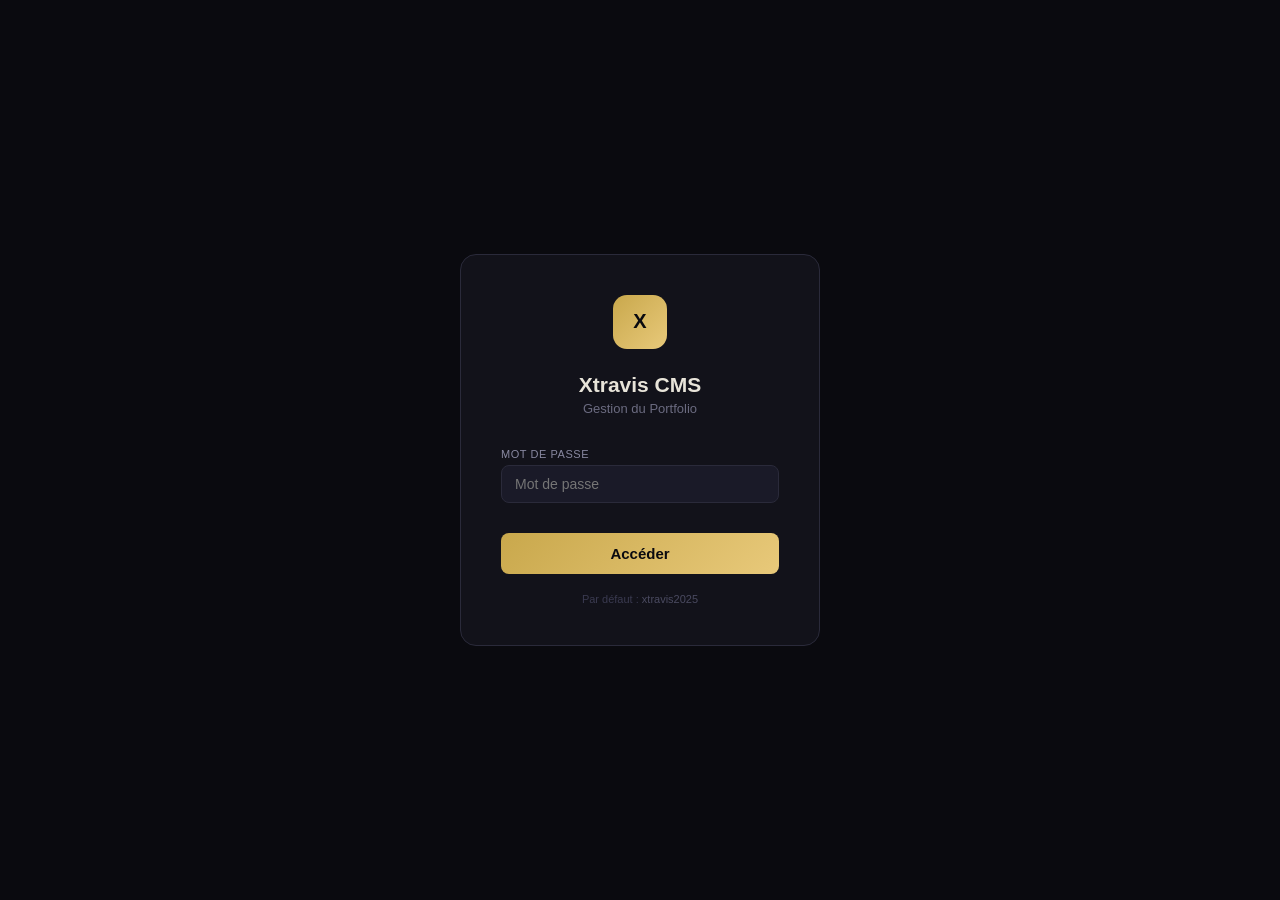
==== xtravis_cms_v3.html @ 4b0506ab "Add files via upload" ====
<!DOCTYPE html>
<html>
<head>
<meta charset="UTF-8">
<style>
*{box-sizing:border-box;margin:0;padding:0}
body{font-family:'Segoe UI',sans-serif;background:#0a0a0f;color:#e8e4d9;min-height:100vh}
#auth{display:flex;flex-direction:column;align-items:center;justify-content:center;min-height:100vh;padding:2rem}
.auth-card{background:#12121a;border:1px solid #2a2a3a;border-radius:16px;padding:2.5rem;width:100%;max-width:360px}
.logo-b{width:54px;height:54px;background:linear-gradient(135deg,#c9a84c,#e8c97a);border-radius:14px;display:flex;align-items:center;justify-content:center;font-weight:700;font-size:20px;color:#0a0a0f;margin:0 auto 1.5rem}
.a-title{font-size:21px;font-weight:600;text-align:center;margin-bottom:4px}
.a-sub{font-size:13px;color:#6b6b80;text-align:center;margin-bottom:2rem}
.lbl{font-size:11px;color:#8888a0;margin-bottom:5px;text-transform:uppercase;letter-spacing:.05em}
.fi{width:100%;background:#1a1a28;border:1px solid #2a2a3a;border-radius:8px;padding:10px 13px;color:#e8e4d9;font-size:14px;outline:none;transition:border-color .2s;font-family:inherit}
.fi:focus{border-color:#c9a84c}
.btn-g{width:100%;background:linear-gradient(135deg,#c9a84c,#e8c97a);color:#0a0a0f;border:none;border-radius:8px;padding:12px;font-size:15px;font-weight:600;cursor:pointer;margin-top:1rem;transition:opacity .2s;font-family:inherit}
.btn-g:hover{opacity:.9}
.a-err{color:#e2574c;font-size:12px;text-align:center;margin-top:.6rem;display:none}
.hint{font-size:11px;color:#3a3a50;text-align:center;margin-top:1.2rem}

#app{display:none}
.sidebar{position:fixed;left:0;top:0;width:210px;height:100vh;background:#0e0e18;border-right:1px solid #1e1e2e;padding:1.2rem .9rem;display:flex;flex-direction:column;gap:3px;z-index:10}
.s-logo{display:flex;align-items:center;gap:9px;padding:0 .4rem 1.1rem;border-bottom:1px solid #1e1e2e;margin-bottom:.6rem}
.s-badge{width:34px;height:34px;background:linear-gradient(135deg,#c9a84c,#e8c97a);border-radius:8px;display:flex;align-items:center;justify-content:center;font-weight:700;font-size:13px;color:#0a0a0f;flex-shrink:0}
.s-name{font-size:12px;font-weight:600;color:#e8e4d9;line-height:1.2}
.s-role{font-size:10px;color:#6b6b80}
.nav-i{display:flex;align-items:center;gap:9px;padding:8px 11px;border-radius:7px;cursor:pointer;font-size:12px;color:#8888a0;transition:all .15s}
.nav-i:hover{background:#1a1a28;color:#e8e4d9}
.nav-i.active{background:rgba(201,168,76,.12);color:#c9a84c}
.s-bot{margin-top:auto}
.logout{display:flex;align-items:center;gap:8px;padding:8px 11px;border-radius:7px;cursor:pointer;font-size:12px;color:#6b6b80;transition:all .15s}
.logout:hover{color:#e2574c;background:rgba(226,87,76,.08)}

.main{margin-left:210px;padding:1.75rem;min-height:100vh}
.page{display:none}.page.active{display:block}
.ph{display:flex;align-items:center;justify-content:space-between;margin-bottom:1.75rem}
.pt{font-size:21px;font-weight:600;color:#e8e4d9}
.ps{font-size:12px;color:#6b6b80;margin-top:2px}

.stats-row{display:grid;grid-template-columns:repeat(3,1fr);gap:.9rem;margin-bottom:1.75rem}
.sc{background:#12121a;border:1px solid #1e1e2e;border-radius:11px;padding:1.1rem}
.sc-l{font-size:10px;color:#6b6b80;text-transform:uppercase;letter-spacing:.06em;margin-bottom:5px}
.sc-v{font-size:26px;font-weight:600;color:#c9a84c}
.recent-card{background:#12121a;border:1px solid #1e1e2e;border-radius:11px;padding:1.25rem}
.rc-t{font-size:14px;font-weight:500;color:#e8e4d9;margin-bottom:.9rem}
.ri{display:flex;align-items:center;gap:10px;padding:8px 0;border-bottom:1px solid #1a1a28}
.ri:last-child{border-bottom:none}
.ri-thumb{width:40px;height:40px;border-radius:7px;background:#1a1a28;overflow:hidden;flex-shrink:0;display:flex;align-items:center;justify-content:center;font-size:18px}
.ri-thumb img{width:100%;height:100%;object-fit:cover}
.ri-name{font-size:12px;font-weight:500;color:#e8e4d9;white-space:nowrap;overflow:hidden;text-overflow:ellipsis;max-width:130px}
.ri-cat{font-size:10px;color:#6b6b80}

.pg{display:grid;grid-template-columns:repeat(auto-fill,minmax(180px,1fr));gap:.9rem}
.pc{background:#12121a;border:1px solid #1e1e2e;border-radius:11px;overflow:hidden;transition:border-color .2s}
.pc:hover{border-color:#3a3a50}
.pc-thumb{width:100%;height:120px;background:#1a1a28;display:flex;align-items:center;justify-content:center;font-size:28px;color:#2a2a3a;overflow:hidden}
.pc-thumb img{width:100%;height:100%;object-fit:cover}
.pc-body{padding:.65rem}
.pc-cat{font-size:9px;text-transform:uppercase;letter-spacing:.06em;color:#c9a84c;margin-bottom:3px}
.pc-name{font-size:12px;font-weight:500;color:#e8e4d9;white-space:nowrap;overflow:hidden;text-overflow:ellipsis;margin-bottom:5px}
.pc-acts{display:flex;gap:5px}
.bs{padding:4px 9px;border-radius:5px;font-size:10px;font-weight:500;cursor:pointer;border:none;font-family:inherit;transition:all .15s}
.be{background:#1e2a40;color:#6ab0f5}.be:hover{background:#243050}
.bd{background:#2a1a1a;color:#e2574c}.bd:hover{background:#3a2020}
.empty{text-align:center;padding:3.5rem 2rem;color:#4a4a60;grid-column:1/-1}

.form-card{background:#12121a;border:1px solid #1e1e2e;border-radius:15px;padding:1.5rem;max-width:580px}
.type-tog{display:flex;gap:5px;margin-bottom:1.1rem}
.tb{flex:1;padding:7px;border-radius:7px;border:1px solid #2a2a3a;background:transparent;color:#6b6b80;font-size:12px;cursor:pointer;transition:all .15s;font-family:inherit}
.tb.active{background:rgba(201,168,76,.12);border-color:#c9a84c;color:#c9a84c}
.fg{margin-bottom:.9rem}
.fl{font-size:11px;color:#8888a0;margin-bottom:5px;display:block;text-transform:uppercase;letter-spacing:.04em}
.fh{font-size:10px;color:#4a4a60;margin-top:3px}
.fta{resize:vertical;min-height:70px}

/* DRAG & DROP ZONE */
.drop-zone{width:100%;min-height:130px;border:2px dashed #2a2a3a;border-radius:10px;display:flex;flex-direction:column;align-items:center;justify-content:center;gap:8px;cursor:pointer;transition:all .25s;padding:1rem;background:#0e0e18;position:relative}
.drop-zone:hover,.drop-zone.drag-over{border-color:#c9a84c;background:rgba(201,168,76,.04)}
.drop-zone .dz-icon{font-size:28px;color:#3a3a50;transition:color .25s}
.drop-zone:hover .dz-icon,.drop-zone.drag-over .dz-icon{color:#c9a84c}
.drop-zone .dz-text{font-size:12px;color:#6b6b80;text-align:center;line-height:1.5}
.drop-zone .dz-sub{font-size:10px;color:#3a3a50}
.drop-zone input[type=file]{position:absolute;inset:0;opacity:0;cursor:pointer;width:100%;height:100%}
.preview-wrap{position:relative;margin-top:.6rem;width:100%}
.preview-wrap img{width:100%;max-height:180px;object-fit:cover;border-radius:8px;border:1px solid #2a2a3a;display:block}
.preview-wrap .clear-img{position:absolute;top:6px;right:6px;background:rgba(0,0,0,.7);border:1px solid rgba(255,255,255,.2);border-radius:50%;width:26px;height:26px;display:flex;align-items:center;justify-content:center;cursor:pointer;font-size:14px;color:#fff;transition:background .2s}
.preview-wrap .clear-img:hover{background:rgba(226,87,76,.8)}
.or-divider{display:flex;align-items:center;gap:8px;margin:.5rem 0;font-size:10px;color:#3a3a50;text-transform:uppercase;letter-spacing:.06em}
.or-divider::before,.or-divider::after{content:'';flex:1;height:1px;background:#1e1e2e}

.btn-p{background:linear-gradient(135deg,#c9a84c,#e8c97a);color:#0a0a0f;border:none;border-radius:7px;padding:9px 18px;font-size:13px;font-weight:600;cursor:pointer;margin-top:.4rem;transition:opacity .2s;font-family:inherit}
.btn-p:hover{opacity:.9}
.btn-s{background:transparent;border:1px solid #2a2a3a;color:#8888a0;border-radius:7px;padding:9px 14px;font-size:13px;cursor:pointer;margin-top:.4rem;margin-right:7px;transition:all .15s;font-family:inherit}
.btn-s:hover{border-color:#3a3a50;color:#e8e4d9}

.export-card{background:#12121a;border:1px solid #1e1e2e;border-radius:11px;padding:1.25rem;margin-bottom:1rem}
.et{font-size:14px;font-weight:500;color:#e8e4d9;margin-bottom:.65rem}
.code-b{background:#0a0a0f;border:1px solid #1e1e2e;border-radius:7px;padding:.9rem;font-family:'Courier New',monospace;font-size:11px;color:#a8c8a8;max-height:240px;overflow-y:auto;white-space:pre;line-height:1.55}
.copy-b{background:#1a1a28;border:1px solid #2a2a3a;color:#8888a0;border-radius:5px;padding:5px 12px;font-size:11px;cursor:pointer;margin-top:8px;transition:all .15s;font-family:inherit}
.copy-b:hover{border-color:#c9a84c;color:#c9a84c}
.info-b{background:rgba(201,168,76,.06);border:1px solid rgba(201,168,76,.2);border-radius:9px;padding:.9rem 1.1rem;font-size:12px;color:#c9a84c;line-height:1.65;margin-bottom:1rem}
.info-b ol{padding-left:1.1rem}

.toast{position:fixed;bottom:1.5rem;right:1.5rem;background:#0e1a14;border:1.5px solid #5dcaa5;border-radius:10px;padding:12px 18px;font-size:13px;font-weight:500;color:#5dcaa5;display:none;z-index:9999;box-shadow:0 4px 24px rgba(0,0,0,.5);max-width:280px;line-height:1.4;transition:opacity .3s}
.toast.show{display:block}
.toast.toast-err{border-color:#e2574c;color:#e2574c;background:#1a0e0e}
.sel-f{background:#1a1a28;border:1px solid #2a2a3a;border-radius:7px;padding:7px 11px;color:#e8e4d9;font-size:12px;outline:none;cursor:pointer;font-family:inherit}
</style>
</head>
<body>

<div id="auth">
  <div class="auth-card">
    <div class="logo-b">X</div>
    <div class="a-title">Xtravis CMS</div>
    <div class="a-sub">Gestion du Portfolio</div>
    <div class="fg"><div class="lbl">Mot de passe</div>
      <input class="fi" type="password" id="pwd" placeholder="Mot de passe" />
    </div>
    <button class="btn-g" onclick="login()">Accéder</button>
    <div class="a-err" id="aerr">Mot de passe incorrect.</div>
    <div class="hint">Par défaut : <span style="color:#4a4a60">xtravis2025</span></div>
  </div>
</div>

<div id="app">
  <div class="sidebar">
    <div class="s-logo">
      <div class="s-badge">X</div>
      <div><div class="s-name">TEKO A. Raoul</div><div class="s-role">Graphic & Motion</div></div>
    </div>
    <div class="nav-i active" onclick="goPage('dashboard',this)">📊 Tableau de bord</div>
    <div class="nav-i" onclick="goPage('projects',this)">🖼️ Mes Travaux</div>
    <div class="nav-i" onclick="goPage('add',this)">➕ Ajouter</div>
    <div class="nav-i" onclick="goPage('export',this)">📤 Exporter HTML</div>
    <div class="s-bot">
      <div class="nav-i" onclick="openLink('https://emarketarea-art.github.io/Designerportofolio/')">🌐 Voir le site</div>
      <div class="logout" onclick="logout()">🚪 Déconnexion</div>
    </div>
  </div>

  <div class="main">
    <!-- DASHBOARD -->
    <div id="page-dashboard" class="page active">
      <div class="ph"><div><div class="pt">Tableau de bord</div><div class="ps">Bienvenue dans votre espace</div></div></div>
      <div class="stats-row">
        <div class="sc"><div class="sc-l">Total</div><div class="sc-v" id="st-tot">0</div></div>
        <div class="sc"><div class="sc-l">Branding</div><div class="sc-v" id="st-br">0</div></div>
        <div class="sc"><div class="sc-l">Motion</div><div class="sc-v" id="st-mo">0</div></div>
      </div>
      <div class="recent-card">
        <div class="rc-t">Derniers ajouts</div>
        <div id="recent-list"></div>
      </div>
    </div>

    <!-- PROJECTS -->
    <div id="page-projects" class="page">
      <div class="ph">
        <div><div class="pt">Mes Travaux</div><div class="ps">Gérez votre portfolio</div></div>
        <div style="display:flex;gap:7px;align-items:center">
          <select id="fcat" onchange="renderProjects()" class="sel-f">
            <option value="">Tout</option>
            <option value="branding">Branding</option>
            <option value="motion">Motion Design</option>
          </select>
          <button class="btn-p" style="margin:0;padding:7px 12px;font-size:12px" onclick="goPage('add',null)">+ Ajouter</button>
        </div>
      </div>
      <div id="proj-grid" class="pg"></div>
    </div>

    <!-- ADD/EDIT -->
    <div id="page-add" class="page">
      <div class="ph"><div><div class="pt" id="form-title">Ajouter un travail</div><div class="ps">Photos, affiches, animations, vidéos</div></div></div>
      <div class="form-card">
        <div class="type-tog">
          <button class="tb active" onclick="setType('photo',this)">🖼️ Photo / Affiche</button>
          <button class="tb" onclick="setType('video',this)">🎬 Vidéo / Motion</button>
        </div>
        <input type="hidden" id="edit-id">
        <input type="hidden" id="ptype" value="photo">

        <div class="fg"><label class="fl">Titre *</label><input class="fi" id="ptitle" placeholder="Ex: AFRO NIGHT Berlin"></div>
        <div style="display:grid;grid-template-columns:1fr 1fr;gap:.8rem">
          <div class="fg"><label class="fl">Catégorie</label>
            <select class="fi" id="pcat" style="cursor:pointer">
              <option value="branding">Branding</option>
              <option value="motion">Motion Design</option>
            </select>
          </div>
          <div class="fg"><label class="fl">Client</label><input class="fi" id="pclient" placeholder="Ex: Club Berlin"></div>
        </div>
        <div class="fg"><label class="fl">Description</label><textarea class="fi fta" id="pdesc" placeholder="Décrivez ce projet..."></textarea></div>

        <!-- IMAGE DRAG & DROP -->
        <div id="img-section">
          <label class="fl">Image du projet *</label>
          <div class="drop-zone" id="drop-zone" ondrop="handleDrop(event)" ondragover="handleDragOver(event)" ondragleave="handleDragLeave(event)">
            <input type="file" id="file-input" accept="image/*" onchange="handleFileInput(event)">
            <div class="dz-icon">⬆</div>
            <div class="dz-text">Glissez votre image ici<br>ou cliquez pour choisir</div>
            <div class="dz-sub">JPG, PNG, WEBP — max 4 Mo</div>
          </div>
          <div class="preview-wrap" id="preview-wrap" style="display:none">
            <img id="img-preview" src="" alt="Aperçu">
            <div class="clear-img" onclick="clearImage()" title="Supprimer">✕</div>
          </div>
          <div class="or-divider">ou par URL</div>
          <div class="fg" style="margin-bottom:0">
            <input class="fi" id="pimg-url" placeholder="https://..." oninput="handleUrlInput()">
            <div class="fh">Lien direct vers l'image (GitHub, Imgur...)</div>
          </div>
        </div>

        <!-- VIDEO -->
        <div id="video-section" style="display:none">
          <div class="fg"><label class="fl">URL Vimeo/YouTube embed *</label>
            <input class="fi" id="pvideo" placeholder="https://player.vimeo.com/video/XXXXXXX">
            <div class="fh">Lien embed de la vidéo</div>
          </div>
          <label class="fl" style="margin-top:.8rem">Miniature (image de couverture)</label>
          <div class="drop-zone" id="drop-zone-2" ondrop="handleDrop2(event)" ondragover="handleDragOver(event)" ondragleave="handleDragLeave(event)">
            <input type="file" id="file-input-2" accept="image/*" onchange="handleFileInput2(event)">
            <div class="dz-icon">⬆</div>
            <div class="dz-text">Glissez la miniature<br>ou cliquez pour choisir</div>
            <div class="dz-sub">Image affichée avant lecture</div>
          </div>
          <div class="preview-wrap" id="preview-wrap-2" style="display:none">
            <img id="img-preview-2" src="" alt="Miniature">
            <div class="clear-img" onclick="clearImage2()" title="Supprimer">✕</div>
          </div>
        </div>

        <div style="margin-top:1rem">
          <button class="btn-s" onclick="cancelEdit()">Annuler</button>
          <button class="btn-p" onclick="saveProject()">💾 Sauvegarder</button>
        </div>
      </div>
    </div>

    <!-- EXPORT -->
    <div id="page-export" class="page">
      <div class="ph">
        <div><div class="pt">Exporter HTML</div><div class="ps">Code à coller dans index.html</div></div>
        <button class="btn-p" style="margin:0;padding:7px 14px;font-size:12px" onclick="refreshExport()">🔄 Actualiser</button>
      </div>
      <div class="info-b"><strong>Comment mettre à jour :</strong><ol style="margin-top:6px"><li>Copiez le code ci-dessous</li><li>Ouvrez <code style="background:rgba(0,0,0,.3);padding:1px 5px;border-radius:3px">index.html</code> sur GitHub</li><li>Remplacez la section <code style="background:rgba(0,0,0,.3);padding:1px 5px;border-radius:3px">&lt;div class="portfolio-gallery"&gt;</code></li><li>Sauvegardez — mise à jour en 1-2 min</li></ol></div>
      <div class="export-card">
        <div class="et">Code des items portfolio</div>
        <div class="code-b" id="export-code">Cliquez sur Actualiser</div>
        <button class="copy-b" onclick="copyCode()">📋 Copier</button>
      </div>
    </div>
  </div>
</div>

<div class="toast" id="toast"></div>

<script>
const PWD='xtravis2025';
let projects=[];
let imgData=''; // base64 ou URL pour image principale
let imgData2=''; // miniature vidéo

/* ── STORAGE : localStorage (compatible fichier HTML standalone) ── */
function load(){
  try{
    const raw=localStorage.getItem('xtravis-projects');
    if(raw) projects=JSON.parse(raw);
  }catch(e){projects=[];}
  updateStats();renderRecent();
}
function save(){
  try{
    localStorage.setItem('xtravis-projects',JSON.stringify(projects));
  }catch(e){
    showToast('⚠️ Erreur de sauvegarde locale');
    return false;
  }
  updateStats();renderRecent();
  return true;
}

/* ── LIEN EXTERNE (bouton "Voir le site") ── */
function openLink(url){ window.open(url,'_blank','noopener,noreferrer'); }

function login(){
  if(document.getElementById('pwd').value===PWD){
    document.getElementById('auth').style.display='none';
    document.getElementById('app').style.display='block';
    load();renderProjects();refreshExport();
  }else{document.getElementById('aerr').style.display='block';}
}
document.getElementById('pwd').addEventListener('keydown',e=>{if(e.key==='Enter')login();});
function logout(){document.getElementById('auth').style.display='flex';document.getElementById('app').style.display='none';document.getElementById('pwd').value='';}

function goPage(name,el){
  document.querySelectorAll('.page').forEach(p=>p.classList.remove('active'));
  document.querySelectorAll('.nav-i').forEach(n=>n.classList.remove('active'));
  document.getElementById('page-'+name).classList.add('active');
  if(el)el.classList.add('active');
  if(name==='projects')renderProjects();
  if(name==='dashboard'){updateStats();renderRecent();}
  if(name==='export')refreshExport();
  if(name==='add'&&!document.getElementById('edit-id').value)resetForm();
}

function updateStats(){
  document.getElementById('st-tot').textContent=projects.length;
  document.getElementById('st-br').textContent=projects.filter(p=>p.cat==='branding').length;
  document.getElementById('st-mo').textContent=projects.filter(p=>p.cat==='motion').length;
}

function renderRecent(){
  const el=document.getElementById('recent-list');
  const r=[...projects].reverse().slice(0,4);
  if(!r.length){el.innerHTML='<div style="color:#4a4a60;font-size:12px;padding:.8rem 0">Aucun projet. <span style="color:#c9a84c;cursor:pointer" onclick="goPage(\'add\',null)">Ajouter →</span></div>';return;}
  el.innerHTML=r.map(p=>`<div class="ri"><div class="ri-thumb">${p.img?`<img src="${p.img}">`:(p.type==='video'?'🎬':'🖼️')}</div><div style="flex:1;min-width:0"><div class="ri-name">${p.title}</div><div class="ri-cat">${catL(p.cat)}</div></div></div>`).join('');
}

function catL(c){return{branding:'Branding',motion:'Motion Design'}[c]||c;}

function renderProjects(){
  const grid=document.getElementById('proj-grid');
  const f=document.getElementById('fcat').value;
  const list=f?projects.filter(p=>p.cat===f):projects;
  if(!list.length){grid.innerHTML=`<div class="empty"><div style="font-size:40px;margin-bottom:.8rem">${f?'🔍':'🎨'}</div><div style="font-size:13px">Aucun projet${f?' dans cette catégorie':' encore'}</div></div>`;return;}
  grid.innerHTML=list.map(p=>`<div class="pc"><div class="pc-thumb">${p.img?`<img src="${p.img}" alt="${p.title}" onerror="this.style.display='none'">`:(p.type==='video'?'🎬':'🖼️')}</div><div class="pc-body"><div class="pc-cat">${catL(p.cat)}</div><div class="pc-name" title="${p.title}">${p.title}</div><div class="pc-acts"><button class="bs be" onclick="editP('${p.id}')">✏️ Modifier</button><button class="bs bd" onclick="delP('${p.id}')">🗑️</button></div></div></div>`).join('');
}

function setType(t,btn){
  document.getElementById('ptype').value=t;
  document.querySelectorAll('.tb').forEach(b=>b.classList.remove('active'));
  btn.classList.add('active');
  document.getElementById('img-section').style.display=t==='photo'?'block':'none';
  document.getElementById('video-section').style.display=t==='video'?'block':'none';
}

/* DRAG & DROP HANDLERS */
function handleDragOver(e){e.preventDefault();e.currentTarget.classList.add('drag-over');}
function handleDragLeave(e){e.currentTarget.classList.remove('drag-over');}

function handleDrop(e){
  e.preventDefault();
  document.getElementById('drop-zone').classList.remove('drag-over');
  const file=e.dataTransfer.files[0];
  if(file&&file.type.startsWith('image/'))readFile(file,1);
}
function handleFileInput(e){const f=e.target.files[0];if(f)readFile(f,1);}
function handleDrop2(e){
  e.preventDefault();
  document.getElementById('drop-zone-2').classList.remove('drag-over');
  const file=e.dataTransfer.files[0];
  if(file&&file.type.startsWith('image/'))readFile(file,2);
}
function handleFileInput2(e){const f=e.target.files[0];if(f)readFile(f,2);}

function readFile(file,slot){
  if(file.size>4*1024*1024){showToast('⚠️ Image trop lourde (max 4 Mo)');return;}
  const reader=new FileReader();
  reader.onload=e=>{
    const data=e.target.result;
    if(slot===1){
      imgData=data;
      document.getElementById('img-preview').src=data;
      document.getElementById('preview-wrap').style.display='block';
      document.getElementById('drop-zone').style.display='none';
      document.getElementById('pimg-url').value='';
    }else{
      imgData2=data;
      document.getElementById('img-preview-2').src=data;
      document.getElementById('preview-wrap-2').style.display='block';
      document.getElementById('drop-zone-2').style.display='none';
    }
  };
  reader.readAsDataURL(file);
}

function handleUrlInput(){
  const url=document.getElementById('pimg-url').value.trim();
  if(url.startsWith('http')){
    imgData=url;
    document.getElementById('img-preview').src=url;
    document.getElementById('preview-wrap').style.display='block';
    document.getElementById('drop-zone').style.display='none';
  }
}

function clearImage(){
  imgData='';
  document.getElementById('img-preview').src='';
  document.getElementById('preview-wrap').style.display='none';
  document.getElementById('drop-zone').style.display='flex';
  document.getElementById('pimg-url').value='';
  document.getElementById('file-input').value='';
}
function clearImage2(){
  imgData2='';
  document.getElementById('img-preview-2').src='';
  document.getElementById('preview-wrap-2').style.display='none';
  document.getElementById('drop-zone-2').style.display='flex';
  document.getElementById('file-input-2').value='';
}

function resetForm(){
  document.getElementById('edit-id').value='';
  document.getElementById('ptitle').value='';
  document.getElementById('pdesc').value='';
  document.getElementById('pcat').value='branding';
  document.getElementById('pclient').value='';
  document.getElementById('pvideo').value='';
  document.getElementById('pimg-url').value='';
  document.getElementById('form-title').textContent='Ajouter un travail';
  imgData='';imgData2='';
  clearImage();clearImage2();
  setType('photo',document.querySelectorAll('.tb')[0]);
}

function cancelEdit(){resetForm();goPage('projects',null);}

function editP(id){
  const p=projects.find(x=>x.id===id);if(!p)return;
  document.getElementById('edit-id').value=id;
  document.getElementById('ptitle').value=p.title;
  document.getElementById('pdesc').value=p.desc||'';
  document.getElementById('pcat').value=p.cat;
  document.getElementById('pclient').value=p.client||'';
  document.getElementById('pvideo').value=p.video||'';
  document.getElementById('form-title').textContent='Modifier le projet';
  imgData=p.img||'';imgData2=p.thumb||'';
  const tbs=document.querySelectorAll('.tb');
  setType(p.type||'photo',p.type==='video'?tbs[1]:tbs[0]);
  if(imgData){
    document.getElementById('img-preview').src=imgData;
    document.getElementById('preview-wrap').style.display='block';
    document.getElementById('drop-zone').style.display='none';
  }
  if(imgData2){
    document.getElementById('img-preview-2').src=imgData2;
    document.getElementById('preview-wrap-2').style.display='block';
    document.getElementById('drop-zone-2').style.display='none';
  }
  goPage('add',null);
}

function saveProject(){
  const title=document.getElementById('ptitle').value.trim();
  const type=document.getElementById('ptype').value;
  if(!title){showToast('⚠️ Le titre est obligatoire');return;}
  const editId=document.getElementById('edit-id').value;
  const finalImg=type==='video'?imgData2:imgData;
  const isEdit=!!editId;
  const data={
    id:editId||Date.now().toString(),
    title,type,
    cat:document.getElementById('pcat').value,
    desc:document.getElementById('pdesc').value.trim(),
    client:document.getElementById('pclient').value.trim(),
    img:finalImg,
    video:type==='video'?document.getElementById('pvideo').value.trim():'',
    thumb:imgData2,
  };
  if(isEdit){const i=projects.findIndex(p=>p.id===editId);if(i!==-1)projects[i]=data;}
  else projects.push(data);
  const ok=save();
  if(ok!==false){
    showToast(isEdit?'✏️ Projet modifié avec succès !':'✅ Projet ajouté avec succès !', true);
    resetForm();goPage('projects',null);renderProjects();
  }
}

function delP(id){
  if(!confirm('Supprimer ce projet ?'))return;
  projects=projects.filter(p=>p.id!==id);
  save();renderProjects();showToast('🗑️ Supprimé');
}

function refreshExport(){
  document.getElementById('export-code').textContent=projects.length?projects.map(p=>{
    const cls=p.cat==='motion'?'portfolio-item motion':'portfolio-item branding';
    const imgSrc=p.img||p.thumb||'';
    if(p.type==='video')return`<div class="${cls}" data-video-src="${p.video}">\n  <img src="${imgSrc}" alt="${p.title}">\n  <div class="portfolio-overlay"><div class="overlay-inner">\n    <span class="overlay-cat">${catL(p.cat)}</span>\n    <div class="play-btn-circle"><i class="fas fa-play"></i></div>\n    <h3>${p.title}</h3>\n    <p>${p.desc||''}</p>\n  </div></div>\n</div>`;
    return`<div class="${cls}">\n  <img src="${imgSrc}" alt="${p.title}">\n  <div class="portfolio-overlay"><div class="overlay-inner">\n    <span class="overlay-cat">${catL(p.cat)}</span>\n    <h3>${p.title}</h3>\n    <p>${p.desc||''}</p>\n  </div></div>\n</div>`;
  }).join('\n\n'):'<!-- Aucun projet à exporter -->';
}

function copyCode(){
  navigator.clipboard.writeText(document.getElementById('export-code').textContent).then(()=>{
    const b=document.querySelector('.copy-b');b.textContent='✅ Copié !';
    setTimeout(()=>b.textContent='📋 Copier',2500);
  });
}

function showToast(m, success){
  const t=document.getElementById('toast');
  t.textContent=m;
  t.classList.remove('toast-err');
  if(!success && m.startsWith('⚠️')) t.classList.add('toast-err');
  t.classList.add('show');
  clearTimeout(t._timer);
  t._timer=setTimeout(()=>t.classList.remove('show'), success ? 3500 : 2800);
}
</script>
</body>
</html>
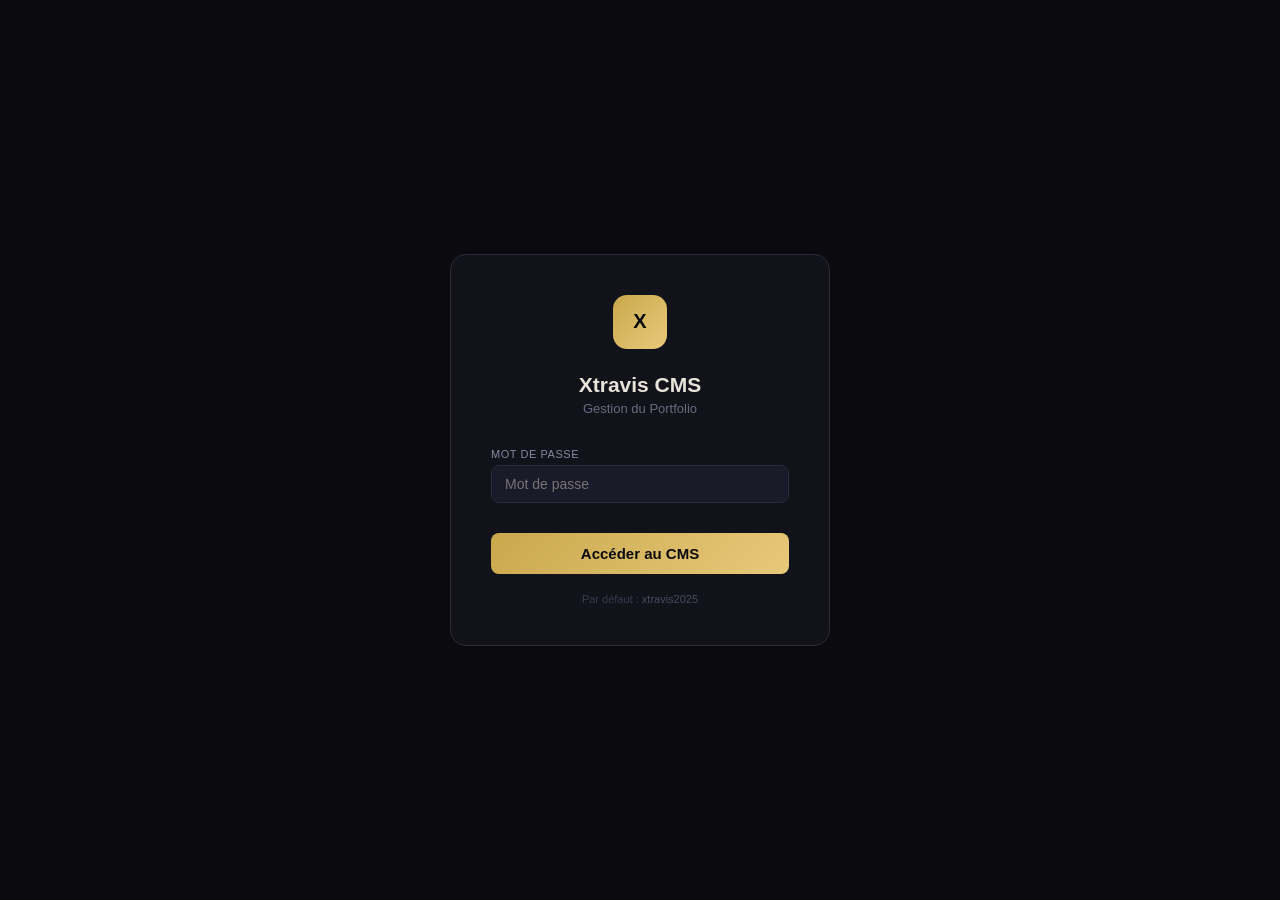
==== commit 2bbc938c: "Add files via upload" ====
--- a/xtravis_cms_v3.html
+++ b/xtravis_cms_v3.html
@@ -1,42 +1,45 @@
 <!DOCTYPE html>
-<html>
+<html lang="fr">
 <head>
 <meta charset="UTF-8">
+<meta name="viewport" content="width=device-width,initial-scale=1">
+<title>Xtravis CMS</title>
 <style>
 *{box-sizing:border-box;margin:0;padding:0}
 body{font-family:'Segoe UI',sans-serif;background:#0a0a0f;color:#e8e4d9;min-height:100vh}
 #auth{display:flex;flex-direction:column;align-items:center;justify-content:center;min-height:100vh;padding:2rem}
-.auth-card{background:#12121a;border:1px solid #2a2a3a;border-radius:16px;padding:2.5rem;width:100%;max-width:360px}
+.auth-card{background:#12121a;border:1px solid #2a2a3a;border-radius:16px;padding:2.5rem;width:100%;max-width:380px}
 .logo-b{width:54px;height:54px;background:linear-gradient(135deg,#c9a84c,#e8c97a);border-radius:14px;display:flex;align-items:center;justify-content:center;font-weight:700;font-size:20px;color:#0a0a0f;margin:0 auto 1.5rem}
 .a-title{font-size:21px;font-weight:600;text-align:center;margin-bottom:4px}
 .a-sub{font-size:13px;color:#6b6b80;text-align:center;margin-bottom:2rem}
-.lbl{font-size:11px;color:#8888a0;margin-bottom:5px;text-transform:uppercase;letter-spacing:.05em}
+.lbl{font-size:11px;color:#8888a0;margin-bottom:5px;text-transform:uppercase;letter-spacing:.05em;display:block}
 .fi{width:100%;background:#1a1a28;border:1px solid #2a2a3a;border-radius:8px;padding:10px 13px;color:#e8e4d9;font-size:14px;outline:none;transition:border-color .2s;font-family:inherit}
 .fi:focus{border-color:#c9a84c}
 .btn-g{width:100%;background:linear-gradient(135deg,#c9a84c,#e8c97a);color:#0a0a0f;border:none;border-radius:8px;padding:12px;font-size:15px;font-weight:600;cursor:pointer;margin-top:1rem;transition:opacity .2s;font-family:inherit}
 .btn-g:hover{opacity:.9}
 .a-err{color:#e2574c;font-size:12px;text-align:center;margin-top:.6rem;display:none}
 .hint{font-size:11px;color:#3a3a50;text-align:center;margin-top:1.2rem}
-
 #app{display:none}
-.sidebar{position:fixed;left:0;top:0;width:210px;height:100vh;background:#0e0e18;border-right:1px solid #1e1e2e;padding:1.2rem .9rem;display:flex;flex-direction:column;gap:3px;z-index:10}
+.sidebar{position:fixed;left:0;top:0;width:215px;height:100vh;background:#0e0e18;border-right:1px solid #1e1e2e;padding:1.2rem .9rem;display:flex;flex-direction:column;gap:3px;z-index:10;overflow-y:auto}
 .s-logo{display:flex;align-items:center;gap:9px;padding:0 .4rem 1.1rem;border-bottom:1px solid #1e1e2e;margin-bottom:.6rem}
 .s-badge{width:34px;height:34px;background:linear-gradient(135deg,#c9a84c,#e8c97a);border-radius:8px;display:flex;align-items:center;justify-content:center;font-weight:700;font-size:13px;color:#0a0a0f;flex-shrink:0}
 .s-name{font-size:12px;font-weight:600;color:#e8e4d9;line-height:1.2}
 .s-role{font-size:10px;color:#6b6b80}
-.nav-i{display:flex;align-items:center;gap:9px;padding:8px 11px;border-radius:7px;cursor:pointer;font-size:12px;color:#8888a0;transition:all .15s}
+.nav-i{display:flex;align-items:center;gap:9px;padding:8px 11px;border-radius:7px;cursor:pointer;font-size:12px;color:#8888a0;transition:all .15s;user-select:none}
 .nav-i:hover{background:#1a1a28;color:#e8e4d9}
 .nav-i.active{background:rgba(201,168,76,.12);color:#c9a84c}
-.s-bot{margin-top:auto}
+.s-bot{margin-top:auto;padding-top:.5rem}
 .logout{display:flex;align-items:center;gap:8px;padding:8px 11px;border-radius:7px;cursor:pointer;font-size:12px;color:#6b6b80;transition:all .15s}
 .logout:hover{color:#e2574c;background:rgba(226,87,76,.08)}
-
-.main{margin-left:210px;padding:1.75rem;min-height:100vh}
+.gh-status{font-size:10px;padding:6px 11px;color:#4a4a60;display:flex;align-items:center;gap:6px;margin-bottom:2px}
+.gh-dot{width:7px;height:7px;border-radius:50%;background:#4a4a60;flex-shrink:0;transition:background .3s}
+.gh-dot.ok{background:#5dcaa5}
+.gh-dot.err{background:#e2574c}
+.main{margin-left:215px;padding:1.75rem;min-height:100vh}
 .page{display:none}.page.active{display:block}
-.ph{display:flex;align-items:center;justify-content:space-between;margin-bottom:1.75rem}
+.ph{display:flex;align-items:flex-start;justify-content:space-between;margin-bottom:1.75rem;flex-wrap:wrap;gap:.8rem}
 .pt{font-size:21px;font-weight:600;color:#e8e4d9}
 .ps{font-size:12px;color:#6b6b80;margin-top:2px}
-
 .stats-row{display:grid;grid-template-columns:repeat(3,1fr);gap:.9rem;margin-bottom:1.75rem}
 .sc{background:#12121a;border:1px solid #1e1e2e;border-radius:11px;padding:1.1rem}
 .sc-l{font-size:10px;color:#6b6b80;text-transform:uppercase;letter-spacing:.06em;margin-bottom:5px}
@@ -49,7 +52,6 @@
 .ri-thumb img{width:100%;height:100%;object-fit:cover}
 .ri-name{font-size:12px;font-weight:500;color:#e8e4d9;white-space:nowrap;overflow:hidden;text-overflow:ellipsis;max-width:130px}
 .ri-cat{font-size:10px;color:#6b6b80}
-
 .pg{display:grid;grid-template-columns:repeat(auto-fill,minmax(180px,1fr));gap:.9rem}
 .pc{background:#12121a;border:1px solid #1e1e2e;border-radius:11px;overflow:hidden;transition:border-color .2s}
 .pc:hover{border-color:#3a3a50}
@@ -63,8 +65,7 @@
 .be{background:#1e2a40;color:#6ab0f5}.be:hover{background:#243050}
 .bd{background:#2a1a1a;color:#e2574c}.bd:hover{background:#3a2020}
 .empty{text-align:center;padding:3.5rem 2rem;color:#4a4a60;grid-column:1/-1}
-
-.form-card{background:#12121a;border:1px solid #1e1e2e;border-radius:15px;padding:1.5rem;max-width:580px}
+.form-card{background:#12121a;border:1px solid #1e1e2e;border-radius:15px;padding:1.5rem;max-width:600px}
 .type-tog{display:flex;gap:5px;margin-bottom:1.1rem}
 .tb{flex:1;padding:7px;border-radius:7px;border:1px solid #2a2a3a;background:transparent;color:#6b6b80;font-size:12px;cursor:pointer;transition:all .15s;font-family:inherit}
 .tb.active{background:rgba(201,168,76,.12);border-color:#c9a84c;color:#c9a84c}
@@ -72,8 +73,6 @@
 .fl{font-size:11px;color:#8888a0;margin-bottom:5px;display:block;text-transform:uppercase;letter-spacing:.04em}
 .fh{font-size:10px;color:#4a4a60;margin-top:3px}
 .fta{resize:vertical;min-height:70px}
-
-/* DRAG & DROP ZONE */
 .drop-zone{width:100%;min-height:130px;border:2px dashed #2a2a3a;border-radius:10px;display:flex;flex-direction:column;align-items:center;justify-content:center;gap:8px;cursor:pointer;transition:all .25s;padding:1rem;background:#0e0e18;position:relative}
 .drop-zone:hover,.drop-zone.drag-over{border-color:#c9a84c;background:rgba(201,168,76,.04)}
 .drop-zone .dz-icon{font-size:28px;color:#3a3a50;transition:color .25s}
@@ -82,71 +81,96 @@
 .drop-zone .dz-sub{font-size:10px;color:#3a3a50}
 .drop-zone input[type=file]{position:absolute;inset:0;opacity:0;cursor:pointer;width:100%;height:100%}
 .preview-wrap{position:relative;margin-top:.6rem;width:100%}
-.preview-wrap img{width:100%;max-height:180px;object-fit:cover;border-radius:8px;border:1px solid #2a2a3a;display:block}
-.preview-wrap .clear-img{position:absolute;top:6px;right:6px;background:rgba(0,0,0,.7);border:1px solid rgba(255,255,255,.2);border-radius:50%;width:26px;height:26px;display:flex;align-items:center;justify-content:center;cursor:pointer;font-size:14px;color:#fff;transition:background .2s}
-.preview-wrap .clear-img:hover{background:rgba(226,87,76,.8)}
+.preview-wrap img{width:100%;max-height:200px;object-fit:cover;border-radius:8px;border:1px solid #2a2a3a;display:block}
+.clear-img{position:absolute;top:6px;right:6px;background:rgba(0,0,0,.75);border:1px solid rgba(255,255,255,.2);border-radius:50%;width:26px;height:26px;display:flex;align-items:center;justify-content:center;cursor:pointer;font-size:14px;color:#fff;transition:background .2s}
+.clear-img:hover{background:rgba(226,87,76,.85)}
 .or-divider{display:flex;align-items:center;gap:8px;margin:.5rem 0;font-size:10px;color:#3a3a50;text-transform:uppercase;letter-spacing:.06em}
 .or-divider::before,.or-divider::after{content:'';flex:1;height:1px;background:#1e1e2e}
-
-.btn-p{background:linear-gradient(135deg,#c9a84c,#e8c97a);color:#0a0a0f;border:none;border-radius:7px;padding:9px 18px;font-size:13px;font-weight:600;cursor:pointer;margin-top:.4rem;transition:opacity .2s;font-family:inherit}
+.img-info{font-size:11px;color:#5dcaa5;margin-top:5px;padding:6px 10px;background:rgba(93,202,165,.07);border-radius:6px;border:1px solid rgba(93,202,165,.2);display:none}
+.prog-wrap{display:none;margin-top:.6rem}
+.prog-bar{height:5px;background:#1e1e2e;border-radius:3px;overflow:hidden}
+.prog-fill{height:100%;background:linear-gradient(90deg,#c9a84c,#e8c97a);width:0%;transition:width .4s ease;border-radius:3px}
+.prog-label{font-size:10px;color:#8888a0;margin-top:4px}
+.btn-p{background:linear-gradient(135deg,#c9a84c,#e8c97a);color:#0a0a0f;border:none;border-radius:7px;padding:9px 18px;font-size:13px;font-weight:600;cursor:pointer;margin-top:.4rem;transition:opacity .2s;font-family:inherit;display:inline-flex;align-items:center;gap:6px}
 .btn-p:hover{opacity:.9}
+.btn-p:disabled{opacity:.5;cursor:not-allowed}
 .btn-s{background:transparent;border:1px solid #2a2a3a;color:#8888a0;border-radius:7px;padding:9px 14px;font-size:13px;cursor:pointer;margin-top:.4rem;margin-right:7px;transition:all .15s;font-family:inherit}
 .btn-s:hover{border-color:#3a3a50;color:#e8e4d9}
-
 .export-card{background:#12121a;border:1px solid #1e1e2e;border-radius:11px;padding:1.25rem;margin-bottom:1rem}
 .et{font-size:14px;font-weight:500;color:#e8e4d9;margin-bottom:.65rem}
-.code-b{background:#0a0a0f;border:1px solid #1e1e2e;border-radius:7px;padding:.9rem;font-family:'Courier New',monospace;font-size:11px;color:#a8c8a8;max-height:240px;overflow-y:auto;white-space:pre;line-height:1.55}
+.code-b{background:#0a0a0f;border:1px solid #1e1e2e;border-radius:7px;padding:.9rem;font-family:'Courier New',monospace;font-size:11px;color:#a8c8a8;max-height:280px;overflow-y:auto;white-space:pre;line-height:1.55}
 .copy-b{background:#1a1a28;border:1px solid #2a2a3a;color:#8888a0;border-radius:5px;padding:5px 12px;font-size:11px;cursor:pointer;margin-top:8px;transition:all .15s;font-family:inherit}
 .copy-b:hover{border-color:#c9a84c;color:#c9a84c}
 .info-b{background:rgba(201,168,76,.06);border:1px solid rgba(201,168,76,.2);border-radius:9px;padding:.9rem 1.1rem;font-size:12px;color:#c9a84c;line-height:1.65;margin-bottom:1rem}
-.info-b ol{padding-left:1.1rem}
-
-.toast{position:fixed;bottom:1.5rem;right:1.5rem;background:#0e1a14;border:1.5px solid #5dcaa5;border-radius:10px;padding:12px 18px;font-size:13px;font-weight:500;color:#5dcaa5;display:none;z-index:9999;box-shadow:0 4px 24px rgba(0,0,0,.5);max-width:280px;line-height:1.4;transition:opacity .3s}
-.toast.show{display:block}
-.toast.toast-err{border-color:#e2574c;color:#e2574c;background:#1a0e0e}
+.info-b ol{padding-left:1.1rem;margin-top:6px}
+.settings-card{background:#12121a;border:1px solid #1e1e2e;border-radius:15px;padding:1.5rem;max-width:540px;margin-bottom:1.1rem}
+.settings-card h3{font-size:14px;font-weight:500;color:#e8e4d9;margin-bottom:1rem;padding-bottom:.6rem;border-bottom:1px solid #1e1e2e}
+.token-wrap{position:relative}
+.token-wrap .fi{padding-right:40px;font-family:'Courier New',monospace;font-size:12px}
+.token-eye{position:absolute;right:10px;top:50%;transform:translateY(-50%);cursor:pointer;color:#4a4a60;font-size:16px;transition:color .2s;user-select:none}
+.token-eye:hover{color:#c9a84c}
+.gh-test-box{margin-top:.8rem;padding:8px 12px;border-radius:7px;font-size:12px;background:#0e0e18;border:1px solid #1e1e2e;color:#6b6b80;display:none;align-items:center;gap:8px}
+.toast{position:fixed;bottom:1.5rem;right:1.5rem;border-radius:10px;padding:12px 16px;font-size:13px;font-weight:500;display:none;z-index:9999;box-shadow:0 6px 30px rgba(0,0,0,.6);max-width:310px;line-height:1.4}
+.toast.show{display:flex;align-items:flex-start;gap:9px;animation:toastIn .25s ease}
+.toast.ok{background:#0a1a12;border:1.5px solid #5dcaa5;color:#7ddcb8}
+.toast.err{background:#1a0a0a;border:1.5px solid #e2574c;color:#e87070}
+.toast.warn{background:#1a1408;border:1.5px solid #c9a84c;color:#d4b870}
+.toast-icon{flex-shrink:0;font-size:16px;line-height:1}
+@keyframes toastIn{from{transform:translateY(10px);opacity:0}to{transform:translateY(0);opacity:1}}
 .sel-f{background:#1a1a28;border:1px solid #2a2a3a;border-radius:7px;padding:7px 11px;color:#e8e4d9;font-size:12px;outline:none;cursor:pointer;font-family:inherit}
+.spinner{display:inline-block;width:13px;height:13px;border:2px solid rgba(10,10,15,.4);border-top-color:currentColor;border-radius:50%;animation:spin .7s linear infinite}
+@keyframes spin{to{transform:rotate(360deg)}}
 </style>
 </head>
 <body>
 
+<!-- ═══ AUTH ═══ -->
 <div id="auth">
   <div class="auth-card">
     <div class="logo-b">X</div>
     <div class="a-title">Xtravis CMS</div>
     <div class="a-sub">Gestion du Portfolio</div>
-    <div class="fg"><div class="lbl">Mot de passe</div>
-      <input class="fi" type="password" id="pwd" placeholder="Mot de passe" />
+    <div class="fg">
+      <label class="lbl">Mot de passe</label>
+      <input class="fi" type="password" id="pwd" placeholder="Mot de passe">
     </div>
-    <button class="btn-g" onclick="login()">Accéder</button>
+    <button class="btn-g" onclick="login()">Accéder au CMS</button>
     <div class="a-err" id="aerr">Mot de passe incorrect.</div>
     <div class="hint">Par défaut : <span style="color:#4a4a60">xtravis2025</span></div>
   </div>
 </div>
 
+<!-- ═══ APP ═══ -->
 <div id="app">
   <div class="sidebar">
     <div class="s-logo">
       <div class="s-badge">X</div>
-      <div><div class="s-name">TEKO A. Raoul</div><div class="s-role">Graphic & Motion</div></div>
+      <div><div class="s-name">TEKO A. Raoul</div><div class="s-role">Graphic &amp; Motion</div></div>
     </div>
     <div class="nav-i active" onclick="goPage('dashboard',this)">📊 Tableau de bord</div>
     <div class="nav-i" onclick="goPage('projects',this)">🖼️ Mes Travaux</div>
-    <div class="nav-i" onclick="goPage('add',this)">➕ Ajouter</div>
+    <div class="nav-i" onclick="goPage('add',null);this.classList.add('active')">➕ Ajouter</div>
     <div class="nav-i" onclick="goPage('export',this)">📤 Exporter HTML</div>
+    <div class="nav-i" onclick="goPage('settings',this)">⚙️ Paramètres GitHub</div>
     <div class="s-bot">
-      <div class="nav-i" onclick="openLink('https://emarketarea-art.github.io/Designerportofolio/')">🌐 Voir le site</div>
+      <div class="gh-status"><div class="gh-dot" id="gh-dot"></div><span id="gh-status-txt" style="font-size:10px;color:#4a4a60">Non configuré</span></div>
+      <div class="nav-i" onclick="window.open('https://emarketarea-art.github.io/Designerportofolio/','_blank','noopener')">🌐 Voir le site</div>
       <div class="logout" onclick="logout()">🚪 Déconnexion</div>
     </div>
   </div>
 
   <div class="main">
+
     <!-- DASHBOARD -->
     <div id="page-dashboard" class="page active">
-      <div class="ph"><div><div class="pt">Tableau de bord</div><div class="ps">Bienvenue dans votre espace</div></div></div>
+      <div class="ph">
+        <div><div class="pt">Tableau de bord</div><div class="ps">Bienvenue dans votre espace</div></div>
+        <button class="btn-p" id="sync-btn" onclick="syncGitHub()" style="margin:0;padding:8px 16px;font-size:12px">☁️ Synchroniser GitHub</button>
+      </div>
       <div class="stats-row">
-        <div class="sc"><div class="sc-l">Total</div><div class="sc-v" id="st-tot">0</div></div>
+        <div class="sc"><div class="sc-l">Total projets</div><div class="sc-v" id="st-tot">0</div></div>
         <div class="sc"><div class="sc-l">Branding</div><div class="sc-v" id="st-br">0</div></div>
-        <div class="sc"><div class="sc-l">Motion</div><div class="sc-v" id="st-mo">0</div></div>
+        <div class="sc"><div class="sc-l">Motion Design</div><div class="sc-v" id="st-mo">0</div></div>
       </div>
       <div class="recent-card">
         <div class="rc-t">Derniers ajouts</div>
@@ -170,7 +194,7 @@
       <div id="proj-grid" class="pg"></div>
     </div>
 
-    <!-- ADD/EDIT -->
+    <!-- ADD / EDIT -->
     <div id="page-add" class="page">
       <div class="ph"><div><div class="pt" id="form-title">Ajouter un travail</div><div class="ps">Photos, affiches, animations, vidéos</div></div></div>
       <div class="form-card">
@@ -193,48 +217,61 @@
         </div>
         <div class="fg"><label class="fl">Description</label><textarea class="fi fta" id="pdesc" placeholder="Décrivez ce projet..."></textarea></div>
 
-        <!-- IMAGE DRAG & DROP -->
+        <!-- IMAGE → upload dans /img/ -->
         <div id="img-section">
           <label class="fl">Image du projet *</label>
-          <div class="drop-zone" id="drop-zone" ondrop="handleDrop(event)" ondragover="handleDragOver(event)" ondragleave="handleDragLeave(event)">
-            <input type="file" id="file-input" accept="image/*" onchange="handleFileInput(event)">
+          <div class="drop-zone" id="drop-zone"
+               ondrop="handleDrop(event,1)" ondragover="handleDragOver(event)" ondragleave="handleDragLeave(event)">
+            <input type="file" id="file-input" accept="image/*" onchange="handleFileInput(event,1)">
             <div class="dz-icon">⬆</div>
             <div class="dz-text">Glissez votre image ici<br>ou cliquez pour choisir</div>
-            <div class="dz-sub">JPG, PNG, WEBP — max 4 Mo</div>
+            <div class="dz-sub">JPG, PNG, WEBP — sera uploadée dans /img/ sur GitHub</div>
           </div>
           <div class="preview-wrap" id="preview-wrap" style="display:none">
             <img id="img-preview" src="" alt="Aperçu">
-            <div class="clear-img" onclick="clearImage()" title="Supprimer">✕</div>
-          </div>
-          <div class="or-divider">ou par URL</div>
+            <div class="clear-img" onclick="clearImg(1)" title="Retirer">✕</div>
+          </div>
+          <div class="img-info" id="img-info-1"></div>
+          <div class="prog-wrap" id="prog-1">
+            <div class="prog-bar"><div class="prog-fill" id="prog-fill-1"></div></div>
+            <div class="prog-label" id="prog-lbl-1">Upload en cours…</div>
+          </div>
+          <div class="or-divider">ou par URL directe</div>
           <div class="fg" style="margin-bottom:0">
-            <input class="fi" id="pimg-url" placeholder="https://..." oninput="handleUrlInput()">
-            <div class="fh">Lien direct vers l'image (GitHub, Imgur...)</div>
+            <input class="fi" id="pimg-url" placeholder="https://raw.githubusercontent.com/…" oninput="handleUrlInput()">
+            <div class="fh">Collez une URL existante — contourne l'upload automatique</div>
           </div>
         </div>
 
         <!-- VIDEO -->
         <div id="video-section" style="display:none">
-          <div class="fg"><label class="fl">URL Vimeo/YouTube embed *</label>
+          <div class="fg">
+            <label class="fl">URL embed Vimeo / YouTube *</label>
             <input class="fi" id="pvideo" placeholder="https://player.vimeo.com/video/XXXXXXX">
             <div class="fh">Lien embed de la vidéo</div>
           </div>
           <label class="fl" style="margin-top:.8rem">Miniature (image de couverture)</label>
-          <div class="drop-zone" id="drop-zone-2" ondrop="handleDrop2(event)" ondragover="handleDragOver(event)" ondragleave="handleDragLeave(event)">
-            <input type="file" id="file-input-2" accept="image/*" onchange="handleFileInput2(event)">
+          <div class="drop-zone" id="drop-zone-2"
+               ondrop="handleDrop(event,2)" ondragover="handleDragOver(event)" ondragleave="handleDragLeave(event)">
+            <input type="file" id="file-input-2" accept="image/*" onchange="handleFileInput(event,2)">
             <div class="dz-icon">⬆</div>
-            <div class="dz-text">Glissez la miniature<br>ou cliquez pour choisir</div>
-            <div class="dz-sub">Image affichée avant lecture</div>
+            <div class="dz-text">Glissez la miniature ici<br>ou cliquez pour choisir</div>
+            <div class="dz-sub">Sera uploadée dans /img/ sur GitHub</div>
           </div>
           <div class="preview-wrap" id="preview-wrap-2" style="display:none">
             <img id="img-preview-2" src="" alt="Miniature">
-            <div class="clear-img" onclick="clearImage2()" title="Supprimer">✕</div>
-          </div>
-        </div>
-
-        <div style="margin-top:1rem">
+            <div class="clear-img" onclick="clearImg(2)" title="Retirer">✕</div>
+          </div>
+          <div class="img-info" id="img-info-2"></div>
+          <div class="prog-wrap" id="prog-2">
+            <div class="prog-bar"><div class="prog-fill" id="prog-fill-2"></div></div>
+            <div class="prog-label" id="prog-lbl-2">Upload en cours…</div>
+          </div>
+        </div>
+
+        <div style="margin-top:1.3rem">
           <button class="btn-s" onclick="cancelEdit()">Annuler</button>
-          <button class="btn-p" onclick="saveProject()">💾 Sauvegarder</button>
+          <button class="btn-p" id="save-btn" onclick="saveProject()">💾 Sauvegarder</button>
         </div>
       </div>
     </div>
@@ -245,261 +282,556 @@
         <div><div class="pt">Exporter HTML</div><div class="ps">Code à coller dans index.html</div></div>
         <button class="btn-p" style="margin:0;padding:7px 14px;font-size:12px" onclick="refreshExport()">🔄 Actualiser</button>
       </div>
-      <div class="info-b"><strong>Comment mettre à jour :</strong><ol style="margin-top:6px"><li>Copiez le code ci-dessous</li><li>Ouvrez <code style="background:rgba(0,0,0,.3);padding:1px 5px;border-radius:3px">index.html</code> sur GitHub</li><li>Remplacez la section <code style="background:rgba(0,0,0,.3);padding:1px 5px;border-radius:3px">&lt;div class="portfolio-gallery"&gt;</code></li><li>Sauvegardez — mise à jour en 1-2 min</li></ol></div>
+      <div class="info-b"><strong>Comment mettre à jour :</strong><ol><li>Copiez le code ci-dessous</li><li>Ouvrez <code style="background:rgba(0,0,0,.3);padding:1px 5px;border-radius:3px">index.html</code> sur GitHub</li><li>Remplacez la section <code style="background:rgba(0,0,0,.3);padding:1px 5px;border-radius:3px">&lt;div class="portfolio-gallery"&gt;</code></li><li>Sauvegardez — mise à jour visible en 1-2 min</li></ol></div>
       <div class="export-card">
         <div class="et">Code des items portfolio</div>
         <div class="code-b" id="export-code">Cliquez sur Actualiser</div>
-        <button class="copy-b" onclick="copyCode()">📋 Copier</button>
+        <button class="copy-b" onclick="copyCode()">📋 Copier le code</button>
       </div>
     </div>
+
+    <!-- SETTINGS -->
+    <div id="page-settings" class="page">
+      <div class="ph"><div><div class="pt">Paramètres GitHub</div><div class="ps">Connexion au dépôt pour les uploads et la persistence</div></div></div>
+
+      <div class="settings-card">
+        <h3>🔑 Token d'accès GitHub (PAT)</h3>
+        <div class="fg">
+          <label class="fl">Personal Access Token</label>
+          <div class="token-wrap">
+            <input class="fi" type="password" id="gh-token" placeholder="ghp_xxxxxxxxxxxxxxxxxxxxxxxxxxxx">
+            <span class="token-eye" onclick="togglePwd()">👁</span>
+          </div>
+          <div class="fh">Droits requis : <strong style="color:#c9a84c">repo → Contents : Read &amp; Write</strong></div>
+        </div>
+        <div class="fg">
+          <label class="fl">Repo (proprietaire/nom)</label>
+          <input class="fi" id="gh-repo" value="emarketarea-art/Designerportofolio">
+        </div>
+        <div class="fg">
+          <label class="fl">Branche</label>
+          <input class="fi" id="gh-branch" value="main" placeholder="main ou master">
+        </div>
+        <div style="display:flex;gap:8px;flex-wrap:wrap">
+          <button class="btn-p" onclick="saveSettings()" style="margin-top:.5rem">✅ Sauvegarder</button>
+          <button class="btn-s" onclick="testConnection()" style="margin-top:.5rem">🔌 Tester la connexion</button>
+        </div>
+        <div class="gh-test-box" id="gh-test-box"></div>
+      </div>
+
+      <div class="settings-card">
+        <h3>ℹ️ Comment créer un Token GitHub</h3>
+        <div style="font-size:12px;color:#6b6b80;line-height:1.8">
+          <ol style="padding-left:1.2rem">
+            <li>github.com → <strong style="color:#c9a84c">Settings → Developer settings</strong></li>
+            <li><strong>Personal access tokens → Tokens (classic)</strong></li>
+            <li>Cliquer <strong>Generate new token (classic)</strong></li>
+            <li>Cocher <strong style="color:#c9a84c">repo</strong> (accès complet au dépôt)</li>
+            <li>Copier le token généré et le coller ci-dessus</li>
+          </ol>
+          <div style="margin-top:.9rem;padding:.75rem 1rem;background:rgba(226,87,76,.06);border-radius:8px;border:1px solid rgba(226,87,76,.18);color:#e2574c;font-size:11px;line-height:1.6">
+            ⚠️ Ne partagez jamais ce token. Il est stocké uniquement dans votre navigateur (localStorage) et n'est jamais envoyé ailleurs que vers l'API GitHub.
+          </div>
+        </div>
+      </div>
+    </div>
+
   </div>
 </div>
 
-<div class="toast" id="toast"></div>
+<div class="toast" id="toast">
+  <span class="toast-icon" id="toast-icon"></span>
+  <span id="toast-msg"></span>
+</div>
 
 <script>
-const PWD='xtravis2025';
-let projects=[];
-let imgData=''; // base64 ou URL pour image principale
-let imgData2=''; // miniature vidéo
-
-/* ── STORAGE : localStorage (compatible fichier HTML standalone) ── */
-function load(){
-  try{
-    const raw=localStorage.getItem('xtravis-projects');
-    if(raw) projects=JSON.parse(raw);
-  }catch(e){projects=[];}
-  updateStats();renderRecent();
-}
-function save(){
-  try{
-    localStorage.setItem('xtravis-projects',JSON.stringify(projects));
-  }catch(e){
-    showToast('⚠️ Erreur de sauvegarde locale');
-    return false;
-  }
-  updateStats();renderRecent();
-  return true;
-}
-
-/* ── LIEN EXTERNE (bouton "Voir le site") ── */
-function openLink(url){ window.open(url,'_blank','noopener,noreferrer'); }
-
-function login(){
-  if(document.getElementById('pwd').value===PWD){
-    document.getElementById('auth').style.display='none';
-    document.getElementById('app').style.display='block';
-    load();renderProjects();refreshExport();
-  }else{document.getElementById('aerr').style.display='block';}
-}
-document.getElementById('pwd').addEventListener('keydown',e=>{if(e.key==='Enter')login();});
-function logout(){document.getElementById('auth').style.display='flex';document.getElementById('app').style.display='none';document.getElementById('pwd').value='';}
-
-function goPage(name,el){
-  document.querySelectorAll('.page').forEach(p=>p.classList.remove('active'));
-  document.querySelectorAll('.nav-i').forEach(n=>n.classList.remove('active'));
-  document.getElementById('page-'+name).classList.add('active');
-  if(el)el.classList.add('active');
-  if(name==='projects')renderProjects();
-  if(name==='dashboard'){updateStats();renderRecent();}
-  if(name==='export')refreshExport();
-  if(name==='add'&&!document.getElementById('edit-id').value)resetForm();
-}
-
-function updateStats(){
-  document.getElementById('st-tot').textContent=projects.length;
-  document.getElementById('st-br').textContent=projects.filter(p=>p.cat==='branding').length;
-  document.getElementById('st-mo').textContent=projects.filter(p=>p.cat==='motion').length;
-}
-
-function renderRecent(){
-  const el=document.getElementById('recent-list');
-  const r=[...projects].reverse().slice(0,4);
-  if(!r.length){el.innerHTML='<div style="color:#4a4a60;font-size:12px;padding:.8rem 0">Aucun projet. <span style="color:#c9a84c;cursor:pointer" onclick="goPage(\'add\',null)">Ajouter →</span></div>';return;}
-  el.innerHTML=r.map(p=>`<div class="ri"><div class="ri-thumb">${p.img?`<img src="${p.img}">`:(p.type==='video'?'🎬':'🖼️')}</div><div style="flex:1;min-width:0"><div class="ri-name">${p.title}</div><div class="ri-cat">${catL(p.cat)}</div></div></div>`).join('');
-}
-
-function catL(c){return{branding:'Branding',motion:'Motion Design'}[c]||c;}
-
-function renderProjects(){
-  const grid=document.getElementById('proj-grid');
-  const f=document.getElementById('fcat').value;
-  const list=f?projects.filter(p=>p.cat===f):projects;
-  if(!list.length){grid.innerHTML=`<div class="empty"><div style="font-size:40px;margin-bottom:.8rem">${f?'🔍':'🎨'}</div><div style="font-size:13px">Aucun projet${f?' dans cette catégorie':' encore'}</div></div>`;return;}
-  grid.innerHTML=list.map(p=>`<div class="pc"><div class="pc-thumb">${p.img?`<img src="${p.img}" alt="${p.title}" onerror="this.style.display='none'">`:(p.type==='video'?'🎬':'🖼️')}</div><div class="pc-body"><div class="pc-cat">${catL(p.cat)}</div><div class="pc-name" title="${p.title}">${p.title}</div><div class="pc-acts"><button class="bs be" onclick="editP('${p.id}')">✏️ Modifier</button><button class="bs bd" onclick="delP('${p.id}')">🗑️</button></div></div></div>`).join('');
-}
-
-function setType(t,btn){
-  document.getElementById('ptype').value=t;
-  document.querySelectorAll('.tb').forEach(b=>b.classList.remove('active'));
+/* ─── CONSTANTES ─────────────────────────────────── */
+const PWD = 'xtravis2025';
+let projects = [];
+// Fichiers sélectionnés (pas encore uploadés)
+let imgFile1 = null, imgFile2 = null;
+// URLs finales (après upload ou saisie manuelle)
+let imgUrl1 = '', imgUrl2 = '';
+
+/* ─── GITHUB HELPERS ────────────────────────────── */
+const ghToken  = () => localStorage.getItem('gh-token')  || '';
+const ghRepo   = () => localStorage.getItem('gh-repo')   || 'emarketarea-art/Designerportofolio';
+const ghBranch = () => localStorage.getItem('gh-branch') || 'main';
+const rawUrl   = path => `https://raw.githubusercontent.com/${ghRepo()}/${ghBranch()}/${path}?t=${Date.now()}`;
+const apiUrl   = path => `https://api.github.com/repos/${ghRepo()}/contents/${path}`;
+const ghHdrs   = () => ({
+  'Authorization': `token ${ghToken()}`,
+  'Accept': 'application/vnd.github.v3+json',
+  'Content-Type': 'application/json'
+});
+
+async function ghGet(path) {
+  const r = await fetch(apiUrl(path), { headers: ghHdrs() });
+  if (r.status === 404) return null;
+  if (!r.ok) { const e = await r.json().catch(()=>({})); throw new Error(e.message || `GitHub ${r.status}`); }
+  return r.json();
+}
+
+async function ghPut(path, contentB64, message) {
+  // Récupère le SHA existant si le fichier est déjà là
+  let sha;
+  try { const f = await ghGet(path); if (f) sha = f.sha; } catch(e){}
+  const body = { message, content: contentB64, branch: ghBranch() };
+  if (sha) body.sha = sha;
+  const r = await fetch(apiUrl(path), {
+    method: 'PUT', headers: ghHdrs(), body: JSON.stringify(body)
+  });
+  if (!r.ok) { const e = await r.json().catch(()=>({})); throw new Error(e.message || `GitHub PUT ${r.status}`); }
+  return r.json();
+}
+
+function fileToB64(file) {
+  return new Promise((res, rej) => {
+    const reader = new FileReader();
+    reader.onload  = e => res(e.target.result.split(',')[1]);
+    reader.onerror = rej;
+    reader.readAsDataURL(file);
+  });
+}
+
+/* Upload un File dans /img/ → retourne l'URL raw GitHub */
+async function uploadImage(file, slot) {
+  const safeName = `${Date.now()}_${file.name.replace(/[^a-zA-Z0-9._-]/g, '_')}`;
+  const path = `img/${safeName}`;
+  setProgress(slot, 25, 'Lecture du fichier…');
+  const b64 = await fileToB64(file);
+  setProgress(slot, 60, 'Upload vers GitHub /img/…');
+  await ghPut(path, b64, `CMS: ajout image ${safeName}`);
+  setProgress(slot, 100, '✅ Image hébergée sur GitHub !');
+  setTimeout(() => hideProgress(slot), 1800);
+  return rawUrl(path);
+}
+
+/* ─── PROJETS (projects.json sur GitHub) ────────── */
+async function saveProjects() {
+  const json = JSON.stringify(projects, null, 2);
+  const b64  = btoa(unescape(encodeURIComponent(json)));
+  await ghPut('projects.json', b64, 'CMS: mise à jour projects.json');
+  localStorage.setItem('xtravis-projects', json);
+  updateStats(); renderRecent();
+}
+
+async function loadProjects() {
+  if (ghToken()) {
+    try {
+      const f = await ghGet('projects.json');
+      if (f && f.content) {
+        const json = decodeURIComponent(escape(atob(f.content.replace(/\s/g, ''))));
+        projects = JSON.parse(json);
+        localStorage.setItem('xtravis-projects', JSON.stringify(projects));
+        setGhStatus(true, ghRepo());
+        return;
+      }
+    } catch(e) {
+      console.warn('GitHub load failed:', e.message);
+      setGhStatus(false, e.message.substring(0, 40));
+    }
+  }
+  // Fallback localStorage
+  try {
+    const raw = localStorage.getItem('xtravis-projects');
+    if (raw) projects = JSON.parse(raw);
+  } catch(e) { projects = []; }
+  if (!ghToken()) setGhStatus(false, 'Token non configuré');
+}
+
+async function syncGitHub() {
+  if (!ghToken()) { showToast('warn','⚙️','Configurez votre token GitHub dans "Paramètres"'); return; }
+  const btn = document.getElementById('sync-btn');
+  btn.disabled = true;
+  btn.innerHTML = '<span class="spinner" style="border-top-color:#0a0a0f"></span> Sync…';
+  try {
+    await loadProjects();
+    renderProjects(); refreshExport();
+    showToast('ok','☁️','Synchronisation réussie !');
+  } catch(e) {
+    showToast('err','❌', e.message);
+  } finally {
+    btn.disabled = false;
+    btn.innerHTML = '☁️ Synchroniser GitHub';
+  }
+}
+
+/* ─── AUTH ──────────────────────────────────────── */
+function login() {
+  if (document.getElementById('pwd').value === PWD) {
+    document.getElementById('auth').style.display = 'none';
+    document.getElementById('app').style.display  = 'block';
+    loadSettingsUI();
+    loadProjects().then(() => { updateStats(); renderRecent(); renderProjects(); refreshExport(); });
+  } else {
+    document.getElementById('aerr').style.display = 'block';
+  }
+}
+document.getElementById('pwd').addEventListener('keydown', e => { if (e.key === 'Enter') login(); });
+function logout() {
+  document.getElementById('auth').style.display = 'flex';
+  document.getElementById('app').style.display  = 'none';
+  document.getElementById('pwd').value = '';
+}
+
+/* ─── NAVIGATION ────────────────────────────────── */
+function goPage(name, el) {
+  document.querySelectorAll('.page').forEach(p => p.classList.remove('active'));
+  document.querySelectorAll('.nav-i').forEach(n => n.classList.remove('active'));
+  document.getElementById('page-' + name).classList.add('active');
+  if (el) el.classList.add('active');
+  if (name === 'projects')  renderProjects();
+  if (name === 'dashboard') { updateStats(); renderRecent(); }
+  if (name === 'export')    refreshExport();
+  if (name === 'add' && !document.getElementById('edit-id').value) resetForm();
+}
+
+/* ─── STATS / RECENT ────────────────────────────── */
+const catL = c => ({ branding:'Branding', motion:'Motion Design' }[c] || c);
+
+function updateStats() {
+  document.getElementById('st-tot').textContent = projects.length;
+  document.getElementById('st-br').textContent  = projects.filter(p => p.cat === 'branding').length;
+  document.getElementById('st-mo').textContent  = projects.filter(p => p.cat === 'motion').length;
+}
+
+function renderRecent() {
+  const el = document.getElementById('recent-list');
+  const r  = [...projects].reverse().slice(0, 5);
+  if (!r.length) {
+    el.innerHTML = '<div style="color:#4a4a60;font-size:12px;padding:.8rem 0">Aucun projet. <span style="color:#c9a84c;cursor:pointer" onclick="goPage(\'add\',null)">Ajouter →</span></div>';
+    return;
+  }
+  el.innerHTML = r.map(p => `
+    <div class="ri">
+      <div class="ri-thumb">${p.img ? `<img src="${p.img}" onerror="this.style.display='none'">` : (p.type==='video'?'🎬':'🖼️')}</div>
+      <div style="flex:1;min-width:0">
+        <div class="ri-name">${p.title}</div>
+        <div class="ri-cat">${catL(p.cat)}</div>
+      </div>
+    </div>`).join('');
+}
+
+function renderProjects() {
+  const grid = document.getElementById('proj-grid');
+  const f    = document.getElementById('fcat').value;
+  const list = f ? projects.filter(p => p.cat === f) : projects;
+  if (!list.length) {
+    grid.innerHTML = `<div class="empty"><div style="font-size:40px;margin-bottom:.8rem">${f?'🔍':'🎨'}</div><div style="font-size:13px">Aucun projet${f?' dans cette catégorie':' encore'}</div></div>`;
+    return;
+  }
+  grid.innerHTML = list.map(p => `
+    <div class="pc">
+      <div class="pc-thumb">${p.img ? `<img src="${p.img}" alt="${p.title}" onerror="this.style.display='none'">` : (p.type==='video'?'🎬':'🖼️')}</div>
+      <div class="pc-body">
+        <div class="pc-cat">${catL(p.cat)}</div>
+        <div class="pc-name" title="${p.title}">${p.title}</div>
+        <div class="pc-acts">
+          <button class="bs be" onclick="editP('${p.id}')">✏️ Modifier</button>
+          <button class="bs bd" onclick="delP('${p.id}')">🗑️</button>
+        </div>
+      </div>
+    </div>`).join('');
+}
+
+/* ─── FORM TYPE ─────────────────────────────────── */
+function setType(t, btn) {
+  document.getElementById('ptype').value = t;
+  document.querySelectorAll('.tb').forEach(b => b.classList.remove('active'));
   btn.classList.add('active');
-  document.getElementById('img-section').style.display=t==='photo'?'block':'none';
-  document.getElementById('video-section').style.display=t==='video'?'block':'none';
-}
-
-/* DRAG & DROP HANDLERS */
-function handleDragOver(e){e.preventDefault();e.currentTarget.classList.add('drag-over');}
-function handleDragLeave(e){e.currentTarget.classList.remove('drag-over');}
-
-function handleDrop(e){
+  document.getElementById('img-section').style.display   = t==='photo' ? 'block':'none';
+  document.getElementById('video-section').style.display = t==='video' ? 'block':'none';
+}
+
+/* ─── DRAG & DROP ───────────────────────────────── */
+function handleDragOver(e) { e.preventDefault(); e.currentTarget.classList.add('drag-over'); }
+function handleDragLeave(e){ e.currentTarget.classList.remove('drag-over'); }
+
+function handleDrop(e, slot) {
   e.preventDefault();
-  document.getElementById('drop-zone').classList.remove('drag-over');
-  const file=e.dataTransfer.files[0];
-  if(file&&file.type.startsWith('image/'))readFile(file,1);
-}
-function handleFileInput(e){const f=e.target.files[0];if(f)readFile(f,1);}
-function handleDrop2(e){
-  e.preventDefault();
-  document.getElementById('drop-zone-2').classList.remove('drag-over');
-  const file=e.dataTransfer.files[0];
-  if(file&&file.type.startsWith('image/'))readFile(file,2);
-}
-function handleFileInput2(e){const f=e.target.files[0];if(f)readFile(f,2);}
-
-function readFile(file,slot){
-  if(file.size>4*1024*1024){showToast('⚠️ Image trop lourde (max 4 Mo)');return;}
-  const reader=new FileReader();
-  reader.onload=e=>{
-    const data=e.target.result;
-    if(slot===1){
-      imgData=data;
-      document.getElementById('img-preview').src=data;
-      document.getElementById('preview-wrap').style.display='block';
-      document.getElementById('drop-zone').style.display='none';
-      document.getElementById('pimg-url').value='';
-    }else{
-      imgData2=data;
-      document.getElementById('img-preview-2').src=data;
-      document.getElementById('preview-wrap-2').style.display='block';
-      document.getElementById('drop-zone-2').style.display='none';
+  document.getElementById(slot===1?'drop-zone':'drop-zone-2').classList.remove('drag-over');
+  const f = e.dataTransfer.files[0];
+  if (f && f.type.startsWith('image/')) applyFile(f, slot);
+}
+
+function handleFileInput(e, slot) {
+  const f = e.target.files[0];
+  if (f) applyFile(f, slot);
+}
+
+function applyFile(file, slot) {
+  if (file.size > 8 * 1024 * 1024) { showToast('warn','⚠️','Fichier trop lourd (max 8 Mo)'); return; }
+  const reader = new FileReader();
+  reader.onload = ev => {
+    const src = ev.target.result;
+    if (slot === 1) {
+      imgFile1 = file; imgUrl1 = '';
+      document.getElementById('img-preview').src             = src;
+      document.getElementById('preview-wrap').style.display  = 'block';
+      document.getElementById('drop-zone').style.display     = 'none';
+      document.getElementById('pimg-url').value              = '';
+      const info = document.getElementById('img-info-1');
+      info.textContent = `📎 ${file.name}  (${(file.size/1024).toFixed(0)} Ko) — sera uploadée dans /img/`;
+      info.style.display = 'block';
+    } else {
+      imgFile2 = file; imgUrl2 = '';
+      document.getElementById('img-preview-2').src            = src;
+      document.getElementById('preview-wrap-2').style.display = 'block';
+      document.getElementById('drop-zone-2').style.display    = 'none';
+      const info = document.getElementById('img-info-2');
+      info.textContent = `📎 ${file.name}  (${(file.size/1024).toFixed(0)} Ko) — sera uploadée dans /img/`;
+      info.style.display = 'block';
     }
   };
   reader.readAsDataURL(file);
 }
 
-function handleUrlInput(){
-  const url=document.getElementById('pimg-url').value.trim();
-  if(url.startsWith('http')){
-    imgData=url;
-    document.getElementById('img-preview').src=url;
-    document.getElementById('preview-wrap').style.display='block';
-    document.getElementById('drop-zone').style.display='none';
-  }
-}
-
-function clearImage(){
-  imgData='';
-  document.getElementById('img-preview').src='';
-  document.getElementById('preview-wrap').style.display='none';
-  document.getElementById('drop-zone').style.display='flex';
-  document.getElementById('pimg-url').value='';
-  document.getElementById('file-input').value='';
-}
-function clearImage2(){
-  imgData2='';
-  document.getElementById('img-preview-2').src='';
-  document.getElementById('preview-wrap-2').style.display='none';
-  document.getElementById('drop-zone-2').style.display='flex';
-  document.getElementById('file-input-2').value='';
-}
-
-function resetForm(){
-  document.getElementById('edit-id').value='';
-  document.getElementById('ptitle').value='';
-  document.getElementById('pdesc').value='';
-  document.getElementById('pcat').value='branding';
-  document.getElementById('pclient').value='';
-  document.getElementById('pvideo').value='';
-  document.getElementById('pimg-url').value='';
-  document.getElementById('form-title').textContent='Ajouter un travail';
-  imgData='';imgData2='';
-  clearImage();clearImage2();
-  setType('photo',document.querySelectorAll('.tb')[0]);
-}
-
-function cancelEdit(){resetForm();goPage('projects',null);}
-
-function editP(id){
-  const p=projects.find(x=>x.id===id);if(!p)return;
-  document.getElementById('edit-id').value=id;
-  document.getElementById('ptitle').value=p.title;
-  document.getElementById('pdesc').value=p.desc||'';
-  document.getElementById('pcat').value=p.cat;
-  document.getElementById('pclient').value=p.client||'';
-  document.getElementById('pvideo').value=p.video||'';
-  document.getElementById('form-title').textContent='Modifier le projet';
-  imgData=p.img||'';imgData2=p.thumb||'';
-  const tbs=document.querySelectorAll('.tb');
-  setType(p.type||'photo',p.type==='video'?tbs[1]:tbs[0]);
-  if(imgData){
-    document.getElementById('img-preview').src=imgData;
-    document.getElementById('preview-wrap').style.display='block';
-    document.getElementById('drop-zone').style.display='none';
-  }
-  if(imgData2){
-    document.getElementById('img-preview-2').src=imgData2;
-    document.getElementById('preview-wrap-2').style.display='block';
-    document.getElementById('drop-zone-2').style.display='none';
-  }
-  goPage('add',null);
-}
-
-function saveProject(){
-  const title=document.getElementById('ptitle').value.trim();
-  const type=document.getElementById('ptype').value;
-  if(!title){showToast('⚠️ Le titre est obligatoire');return;}
-  const editId=document.getElementById('edit-id').value;
-  const finalImg=type==='video'?imgData2:imgData;
-  const isEdit=!!editId;
-  const data={
-    id:editId||Date.now().toString(),
-    title,type,
-    cat:document.getElementById('pcat').value,
-    desc:document.getElementById('pdesc').value.trim(),
-    client:document.getElementById('pclient').value.trim(),
-    img:finalImg,
-    video:type==='video'?document.getElementById('pvideo').value.trim():'',
-    thumb:imgData2,
-  };
-  if(isEdit){const i=projects.findIndex(p=>p.id===editId);if(i!==-1)projects[i]=data;}
-  else projects.push(data);
-  const ok=save();
-  if(ok!==false){
-    showToast(isEdit?'✏️ Projet modifié avec succès !':'✅ Projet ajouté avec succès !', true);
-    resetForm();goPage('projects',null);renderProjects();
-  }
-}
-
-function delP(id){
-  if(!confirm('Supprimer ce projet ?'))return;
-  projects=projects.filter(p=>p.id!==id);
-  save();renderProjects();showToast('🗑️ Supprimé');
-}
-
-function refreshExport(){
-  document.getElementById('export-code').textContent=projects.length?projects.map(p=>{
-    const cls=p.cat==='motion'?'portfolio-item motion':'portfolio-item branding';
-    const imgSrc=p.img||p.thumb||'';
-    if(p.type==='video')return`<div class="${cls}" data-video-src="${p.video}">\n  <img src="${imgSrc}" alt="${p.title}">\n  <div class="portfolio-overlay"><div class="overlay-inner">\n    <span class="overlay-cat">${catL(p.cat)}</span>\n    <div class="play-btn-circle"><i class="fas fa-play"></i></div>\n    <h3>${p.title}</h3>\n    <p>${p.desc||''}</p>\n  </div></div>\n</div>`;
-    return`<div class="${cls}">\n  <img src="${imgSrc}" alt="${p.title}">\n  <div class="portfolio-overlay"><div class="overlay-inner">\n    <span class="overlay-cat">${catL(p.cat)}</span>\n    <h3>${p.title}</h3>\n    <p>${p.desc||''}</p>\n  </div></div>\n</div>`;
-  }).join('\n\n'):'<!-- Aucun projet à exporter -->';
-}
-
-function copyCode(){
-  navigator.clipboard.writeText(document.getElementById('export-code').textContent).then(()=>{
-    const b=document.querySelector('.copy-b');b.textContent='✅ Copié !';
-    setTimeout(()=>b.textContent='📋 Copier',2500);
-  });
-}
-
-function showToast(m, success){
-  const t=document.getElementById('toast');
-  t.textContent=m;
-  t.classList.remove('toast-err');
-  if(!success && m.startsWith('⚠️')) t.classList.add('toast-err');
-  t.classList.add('show');
-  clearTimeout(t._timer);
-  t._timer=setTimeout(()=>t.classList.remove('show'), success ? 3500 : 2800);
+function handleUrlInput() {
+  const url = document.getElementById('pimg-url').value.trim();
+  if (url.startsWith('http')) {
+    imgUrl1 = url; imgFile1 = null;
+    document.getElementById('img-preview').src            = url;
+    document.getElementById('preview-wrap').style.display = 'block';
+    document.getElementById('drop-zone').style.display    = 'none';
+    document.getElementById('img-info-1').style.display   = 'none';
+  }
+}
+
+function clearImg(slot) {
+  if (slot === 1) {
+    imgFile1 = null; imgUrl1 = '';
+    document.getElementById('img-preview').src            = '';
+    document.getElementById('preview-wrap').style.display = 'none';
+    document.getElementById('drop-zone').style.display    = 'flex';
+    document.getElementById('pimg-url').value             = '';
+    document.getElementById('img-info-1').style.display   = 'none';
+    document.getElementById('file-input').value           = '';
+  } else {
+    imgFile2 = null; imgUrl2 = '';
+    document.getElementById('img-preview-2').src            = '';
+    document.getElementById('preview-wrap-2').style.display = 'none';
+    document.getElementById('drop-zone-2').style.display    = 'flex';
+    document.getElementById('img-info-2').style.display     = 'none';
+    document.getElementById('file-input-2').value           = '';
+  }
+  hideProgress(slot);
+}
+
+/* ─── PROGRESS ──────────────────────────────────── */
+function setProgress(slot, pct, label) {
+  document.getElementById(`prog-${slot}`).style.display = 'block';
+  document.getElementById(`prog-fill-${slot}`).style.width = pct + '%';
+  document.getElementById(`prog-lbl-${slot}`).textContent = label;
+}
+function hideProgress(slot) {
+  document.getElementById(`prog-${slot}`).style.display = 'none';
+}
+
+/* ─── SAVE PROJECT ──────────────────────────────── */
+async function saveProject() {
+  const title = document.getElementById('ptitle').value.trim();
+  const type  = document.getElementById('ptype').value;
+  if (!title) { showToast('warn','⚠️','Le titre est obligatoire'); return; }
+
+  const btn = document.getElementById('save-btn');
+  btn.disabled = true;
+  btn.innerHTML = '<span class="spinner" style="border-top-color:#0a0a0f"></span> Sauvegarde…';
+
+  try {
+    /* Upload image principale (photo) */
+    if (type === 'photo' && imgFile1) {
+      if (!ghToken()) throw new Error('Token GitHub non configuré → onglet "Paramètres"');
+      imgUrl1 = await uploadImage(imgFile1, 1);
+      imgFile1 = null;
+    }
+    /* Si URL manuelle, on la prend */
+    if (type === 'photo' && !imgUrl1) {
+      imgUrl1 = document.getElementById('pimg-url').value.trim();
+    }
+
+    /* Upload miniature vidéo */
+    if (type === 'video' && imgFile2) {
+      if (!ghToken()) throw new Error('Token GitHub non configuré → onglet "Paramètres"');
+      imgUrl2 = await uploadImage(imgFile2, 2);
+      imgFile2 = null;
+    }
+
+    const editId = document.getElementById('edit-id').value;
+    const isEdit = !!editId;
+
+    const data = {
+      id:     editId || Date.now().toString(),
+      title,  type,
+      cat:    document.getElementById('pcat').value,
+      desc:   document.getElementById('pdesc').value.trim(),
+      client: document.getElementById('pclient').value.trim(),
+      img:    type === 'video' ? imgUrl2 : imgUrl1,
+      video:  type === 'video' ? document.getElementById('pvideo').value.trim() : '',
+      thumb:  imgUrl2,
+    };
+
+    if (isEdit) {
+      const idx = projects.findIndex(p => p.id === editId);
+      if (idx !== -1) projects[idx] = data;
+    } else {
+      projects.push(data);
+    }
+
+    /* Sauvegarde projects.json sur GitHub */
+    if (ghToken()) {
+      await saveProjects();
+      showToast('ok','✅', isEdit
+        ? `"${title}" modifié et sauvegardé sur GitHub !`
+        : `"${title}" ajouté et sauvegardé sur GitHub !`);
+    } else {
+      localStorage.setItem('xtravis-projects', JSON.stringify(projects));
+      updateStats(); renderRecent();
+      showToast('warn','💾','Sauvegardé localement. Configurez GitHub pour la persistence en ligne.');
+    }
+
+    resetForm();
+    goPage('projects', null);
+    renderProjects();
+
+  } catch(e) {
+    showToast('err','❌', e.message);
+    console.error(e);
+  } finally {
+    btn.disabled = false;
+    btn.innerHTML = '💾 Sauvegarder';
+  }
+}
+
+/* ─── DELETE / EDIT ─────────────────────────────── */
+async function delP(id) {
+  if (!confirm('Supprimer ce projet ?')) return;
+  projects = projects.filter(p => p.id !== id);
+  try {
+    if (ghToken()) { await saveProjects(); showToast('ok','🗑️','Projet supprimé de GitHub'); }
+    else { localStorage.setItem('xtravis-projects', JSON.stringify(projects)); showToast('ok','🗑️','Projet supprimé'); }
+    renderProjects(); updateStats(); renderRecent();
+  } catch(e) { showToast('err','❌', e.message); }
+}
+
+function editP(id) {
+  const p = projects.find(x => x.id === id);
+  if (!p) return;
+  document.getElementById('edit-id').value  = id;
+  document.getElementById('ptitle').value   = p.title;
+  document.getElementById('pdesc').value    = p.desc   || '';
+  document.getElementById('pcat').value     = p.cat;
+  document.getElementById('pclient').value  = p.client || '';
+  document.getElementById('pvideo').value   = p.video  || '';
+  document.getElementById('form-title').textContent = 'Modifier le projet';
+  imgFile1 = null; imgFile2 = null;
+  imgUrl1  = p.img   || '';
+  imgUrl2  = p.thumb || '';
+  setType(p.type||'photo', document.querySelectorAll('.tb')[p.type==='video'?1:0]);
+  if (imgUrl1) {
+    document.getElementById('img-preview').src            = imgUrl1;
+    document.getElementById('preview-wrap').style.display = 'block';
+    document.getElementById('drop-zone').style.display    = 'none';
+  }
+  if (imgUrl2) {
+    document.getElementById('img-preview-2').src            = imgUrl2;
+    document.getElementById('preview-wrap-2').style.display = 'block';
+    document.getElementById('drop-zone-2').style.display    = 'none';
+  }
+  goPage('add', null);
+}
+
+function resetForm() {
+  ['edit-id','ptitle','pdesc','pclient','pvideo','pimg-url'].forEach(id => document.getElementById(id).value = '');
+  document.getElementById('pcat').value = 'branding';
+  document.getElementById('form-title').textContent = 'Ajouter un travail';
+  imgFile1 = null; imgFile2 = null; imgUrl1 = ''; imgUrl2 = '';
+  clearImg(1); clearImg(2);
+  setType('photo', document.querySelectorAll('.tb')[0]);
+}
+function cancelEdit() { resetForm(); goPage('projects', null); }
+
+/* ─── EXPORT ────────────────────────────────────── */
+function refreshExport() {
+  document.getElementById('export-code').textContent = projects.length
+    ? projects.map(p => {
+        const cls = p.cat==='motion' ? 'portfolio-item motion' : 'portfolio-item branding';
+        const src = p.img || p.thumb || '';
+        if (p.type === 'video')
+          return `<div class="${cls}" data-video-src="${p.video}">\n  <img src="${src}" alt="${p.title}">\n  <div class="portfolio-overlay"><div class="overlay-inner">\n    <span class="overlay-cat">${catL(p.cat)}</span>\n    <div class="play-btn-circle"><i class="fas fa-play"></i></div>\n    <h3>${p.title}</h3>\n    <p>${p.desc||''}</p>\n  </div></div>\n</div>`;
+        return `<div class="${cls}">\n  <img src="${src}" alt="${p.title}">\n  <div class="portfolio-overlay"><div class="overlay-inner">\n    <span class="overlay-cat">${catL(p.cat)}</span>\n    <h3>${p.title}</h3>\n    <p>${p.desc||''}</p>\n  </div></div>\n</div>`;
+      }).join('\n\n')
+    : '<!-- Aucun projet à exporter -->';
+}
+
+function copyCode() {
+  navigator.clipboard.writeText(document.getElementById('export-code').textContent)
+    .then(() => {
+      const b = document.querySelector('.copy-b');
+      b.textContent = '✅ Copié !';
+      setTimeout(() => b.textContent = '📋 Copier le code', 2500);
+    });
+}
+
+/* ─── SETTINGS ──────────────────────────────────── */
+function loadSettingsUI() {
+  document.getElementById('gh-token').value  = localStorage.getItem('gh-token')  || '';
+  document.getElementById('gh-repo').value   = localStorage.getItem('gh-repo')   || 'emarketarea-art/Designerportofolio';
+  document.getElementById('gh-branch').value = localStorage.getItem('gh-branch') || 'main';
+}
+
+function saveSettings() {
+  const token  = document.getElementById('gh-token').value.trim();
+  const repo   = document.getElementById('gh-repo').value.trim();
+  const branch = document.getElementById('gh-branch').value.trim() || 'main';
+  if (!token) { showToast('warn','⚠️','Entrez votre token GitHub'); return; }
+  localStorage.setItem('gh-token',  token);
+  localStorage.setItem('gh-repo',   repo);
+  localStorage.setItem('gh-branch', branch);
+  showToast('ok','💾','Paramètres sauvegardés !');
+  testConnection();
+}
+
+async function testConnection() {
+  const box = document.getElementById('gh-test-box');
+  box.style.display = 'flex';
+  box.innerHTML = '<span class="spinner"></span> &nbsp;Test en cours…';
+  try {
+    const r = await fetch(`https://api.github.com/repos/${ghRepo()}`, { headers: ghHdrs() });
+    if (!r.ok) throw new Error(`HTTP ${r.status} — vérifiez le token et le nom du repo`);
+    const data = await r.json();
+    box.innerHTML = `✅ Connecté à <strong style="color:#c9a84c">${data.full_name}</strong> (branche : <strong>${ghBranch()}</strong>)`;
+    box.style.color = '#5dcaa5';
+    setGhStatus(true, data.full_name);
+    showToast('ok','🔌','Connexion GitHub réussie !');
+  } catch(e) {
+    box.innerHTML = `❌ ${e.message}`;
+    box.style.color = '#e2574c';
+    setGhStatus(false, 'Erreur de connexion');
+    showToast('err','❌', e.message);
+  }
+}
+
+function togglePwd() {
+  const inp = document.getElementById('gh-token');
+  inp.type = inp.type === 'password' ? 'text' : 'password';
+}
+
+function setGhStatus(ok, text) {
+  document.getElementById('gh-dot').className = 'gh-dot ' + (ok ? 'ok' : 'err');
+  document.getElementById('gh-status-txt').textContent = text.length > 28 ? text.substring(0,28)+'…' : text;
+  document.getElementById('gh-status-txt').style.color = ok ? '#5dcaa5' : '#e2574c';
+}
+
+/* ─── TOAST ─────────────────────────────────────── */
+let _tt;
+function showToast(type, icon, msg) {
+  const t = document.getElementById('toast');
+  t.className = `toast ${type} show`;
+  document.getElementById('toast-icon').textContent = icon;
+  document.getElementById('toast-msg').textContent  = msg;
+  clearTimeout(_tt);
+  _tt = setTimeout(() => t.classList.remove('show'), type === 'ok' ? 4500 : 3500);
 }
 </script>
 </body>
